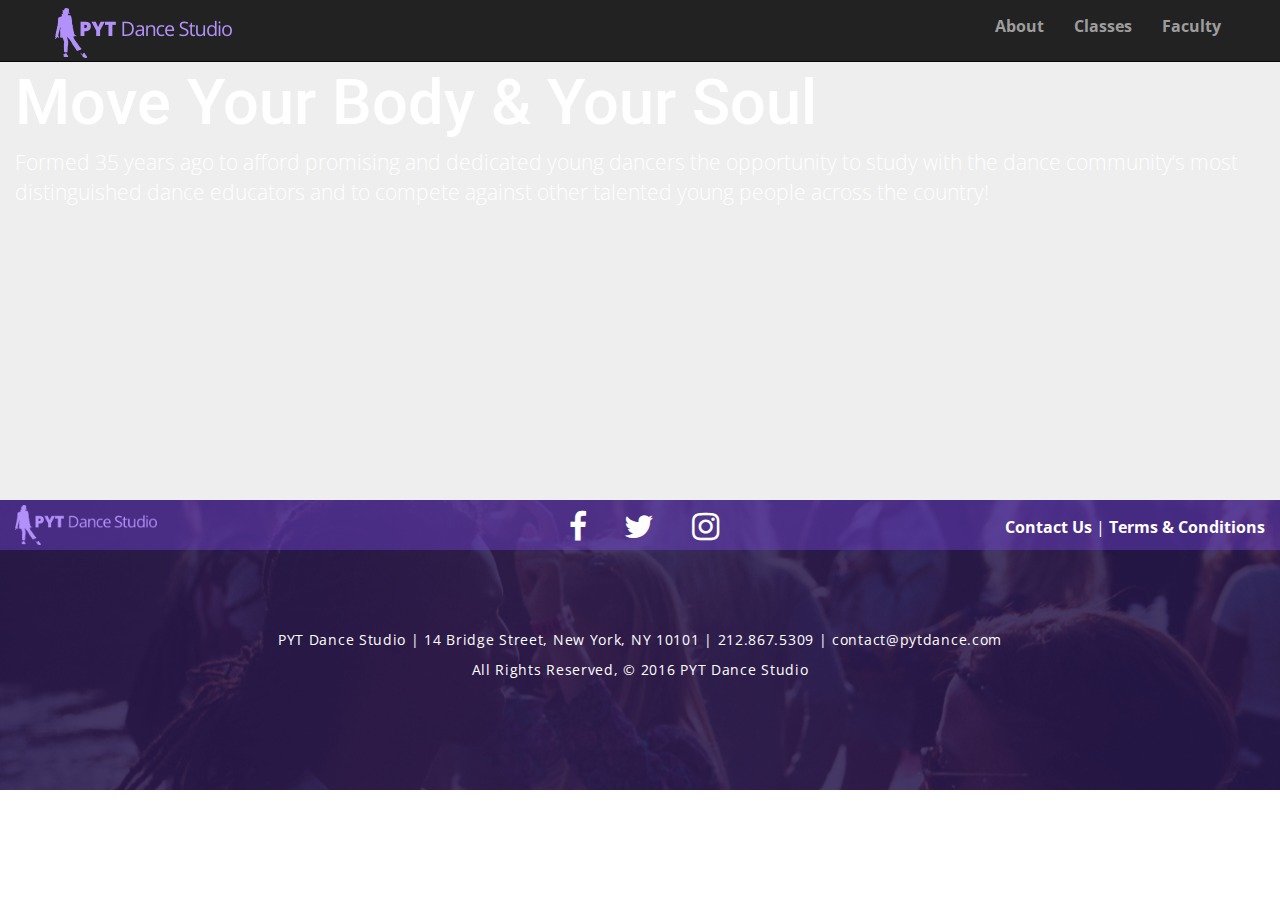
==== about.html @ 857a69b8 "home page almost completed, styles somewhat refactored into a base.css. footer and header near compl" ====
<!DOCTYPE html>
<html>
  <head>
    <meta charset="utf-8">
    <meta name="viewport" content="width=device-width, initial-scale=1">
    <title>PYT Dance Studio</title>
    <link rel="stylesheet" href="./resources/css/reset.css">
    <link rel="stylesheet" href="./resources/css/bootstrap.min.css">
    <link rel="stylesheet" href="./resources/css/font-awesome.min.css">
    <link href="https://fonts.googleapis.com/css?family=Open+Sans:400,700|Roboto:400,700" rel="stylesheet">
    <link rel="stylesheet" href="./resources/css/base.css">
    <link rel="stylesheet" href="./resources/css/about.css">
  </head>
  <body>
    <header>
        <nav class="navbar navbar-inverse navbar-fixed-top">
          <div class="container-fluid" role="presentation">
            <div class="navbar-header">
              <a href="./index.html" class="navbar-brand"><img id="pyt-logo" src="./resources/images/logo-color.png" alt="PYT Dance Logo"></a>
            </div>
            <ul class="nav navbar-nav navbar-right">
              <li><a href="./about.html">About</a></li>
              <li><a href="./classes.html">Classes</a></li>
              <li><a href="./faculty.html">Faculty</a></li>
            </ul>
          </div>
        </nav>
    </header>

    <div id="about-banner" class="jumbotron jumbotron-fluid" role="presentation">
      <div class="container-fluid" role="presentation">
        <h1>Move Your Body &amp; Your Soul</h1>
        <p>Formed 35 years ago to afford promising and dedicated young dancers the opportunity to study with the dance community’s most distinguished dance educators and to compete against other talented young people across the country!</p>
      </div>
    </div>

    <footer class="container-fluid">
      <div class="row">
        <nav class="footer-nav">
            <div class="navbar-header">
              <a href="#" class="navbar-brand"><img src="./resources/images/logo-color.png" alt="PYT Dance Logo"></a>
            </div>
            <ul id="social" class="social-media">
              <li><a href="#"><i class="fa-1x fa fa-facebook"></i></a></li>
              <li><a href="#"><i class="fa-1x fa fa-twitter"></i></a></li>
              <li><a href="#"><i class="fa-1x fa fa-instagram"></i></a></li>
            </ul>
            <ul class="navbar-right">
              <li><a href="#">Contact Us</a></li>
              <li><a href="#">Terms &amp; Conditions</a></li>
            </ul>
        </nav>
      </div>
      <div class="row footer-contact">
        <p>PYT Dance Studio | 14 Bridge Street, New York, NY 10101 | 212.867.5309 | contact@pytdance.com</p>
        <p>All Rights Reserved, &copy; 2016 PYT Dance Studio</p>
      </div>
    </footer>
    <script type="text/javascript" src="https://cdnjs.cloudflare.com/ajax/libs/jquery/3.1.1/jquery.min.js"></script>
    <script type="text/javascript" src="./resources/js/bootstrap.min.js"></script>
    <script type="text/javascript" src="./resources/js/base.js"></script>
  </body>
</html>
---- resources/css/base.css ----
body, html {
  font-size: 16px;
  font-family: 'Open Sans', sans-serif;
  color: #ffffff;
}

h1, h2, h3, h4, h5, h6 {
  font-family: 'Roboto', sans-serif;
}
a {
  color: white;
  font-size: 1rem;
  font-weight: bold;
}

/* HEADER NAV */

header .container-fluid {
    padding: 0 .625rem;
}

@media only screen and (min-width: 500px) {
  header .container-fluid {
    padding-right: 3.687rem;
    padding-left: 3.4375rem;
  }
}
.navbar-nav {
  margin-top: 12px;
}
.navbar-fixed-top {
  height: 2.5rem;
}

.navbar-brand img {
  max-height: 50px;
}
.navbar-brand {
  padding-top: 10px;
}

.navbar-header::after {
  clear: none;
}
header .nav>li {
  display: inline;
}
header .nav>li>a {
  display: inline;
}
header .navbar-nav {
  float: right;
}

header .navbar-right {
  margin-right: 0;
}

@media only screen and (min-width: 768px) {
  .navbar-fixed-top {
    height: 3.875rem;
  }
  .navbar-brand {
    padding-top: 8px;
  }
  .navbar-nav {
    margin-top: 15px;
  }
  header .nav>li:last-child {
    margin-right: -15px;
  }
}


@media only screen and (max-width: 550px) {
  .navbar-nav a {
    font-size: .75rem;
  }
}
.jumbotron {
  margin-bottom: 0;
}
.jumbotron-fluid {
  height: 31.25rem;
}

.blue-container {
  background: rgba(120,73,225,0.9);
}
.purple-container {
  background: rgba(173,74,226,0.9);
}

.alt-jumbotron {
  padding-bottom: 0;
  display: flex;
  align-items: flex-end;
}

.container-right {
  padding: 0;
}

@media only screen and (min-width: 970px) {
  .container-right {
    padding-right: 0;
  }
}




footer {
  background: url('../images/party-photo.png');
  background-size: cover;
  background-position: center;
  text-align: center;
}

.footer-nav {
  display: flex;
  justify-content: center;
  align-items: center;
  background: rgba(120,73,225,0.4);
  height: 2.5rem;
}

.social-media{
  padding-top: 15px;
  width: 5.4375rem;
  display: flex;
  justify-content: space-between;
}
.social-media li {
  display: inline-flex;
}

footer .navbar-right {
  display: none;
  margin-right: 15px;
}
footer .navbar-brand {
  display: none;
}

footer .navbar-right li:first-child:after {
  content: '\00a0|\00a0';
}
.footer-contact {
  height: 8.75rem;
  padding-top: 1.875rem;
  font-size: .625rem;
  letter-spacing: 0.5px;
}


/* FOOTER */
@media only screen and (min-width: 768px) {
  footer .navbar-brand {
    padding-top: 5px;
    display: inline;
  }
  footer .navbar-brand img {
    max-height: 40px;
  }
  .footer-nav {
    height: 3.125rem;
    justify-content: space-between;
  }
  .social-media {
    width: 9.375rem;
    display: flex;
    justify-content: space-between;
    margin-left: 111px;
  }
  .footer-contact {
    height: 15rem;
    font-size: .875rem;
    letter-spacing: 0.7px;
    padding-top: 5rem;
  }
  footer .navbar-right {
    display: inline-flex;
    padding-top: 15px;
  }
}
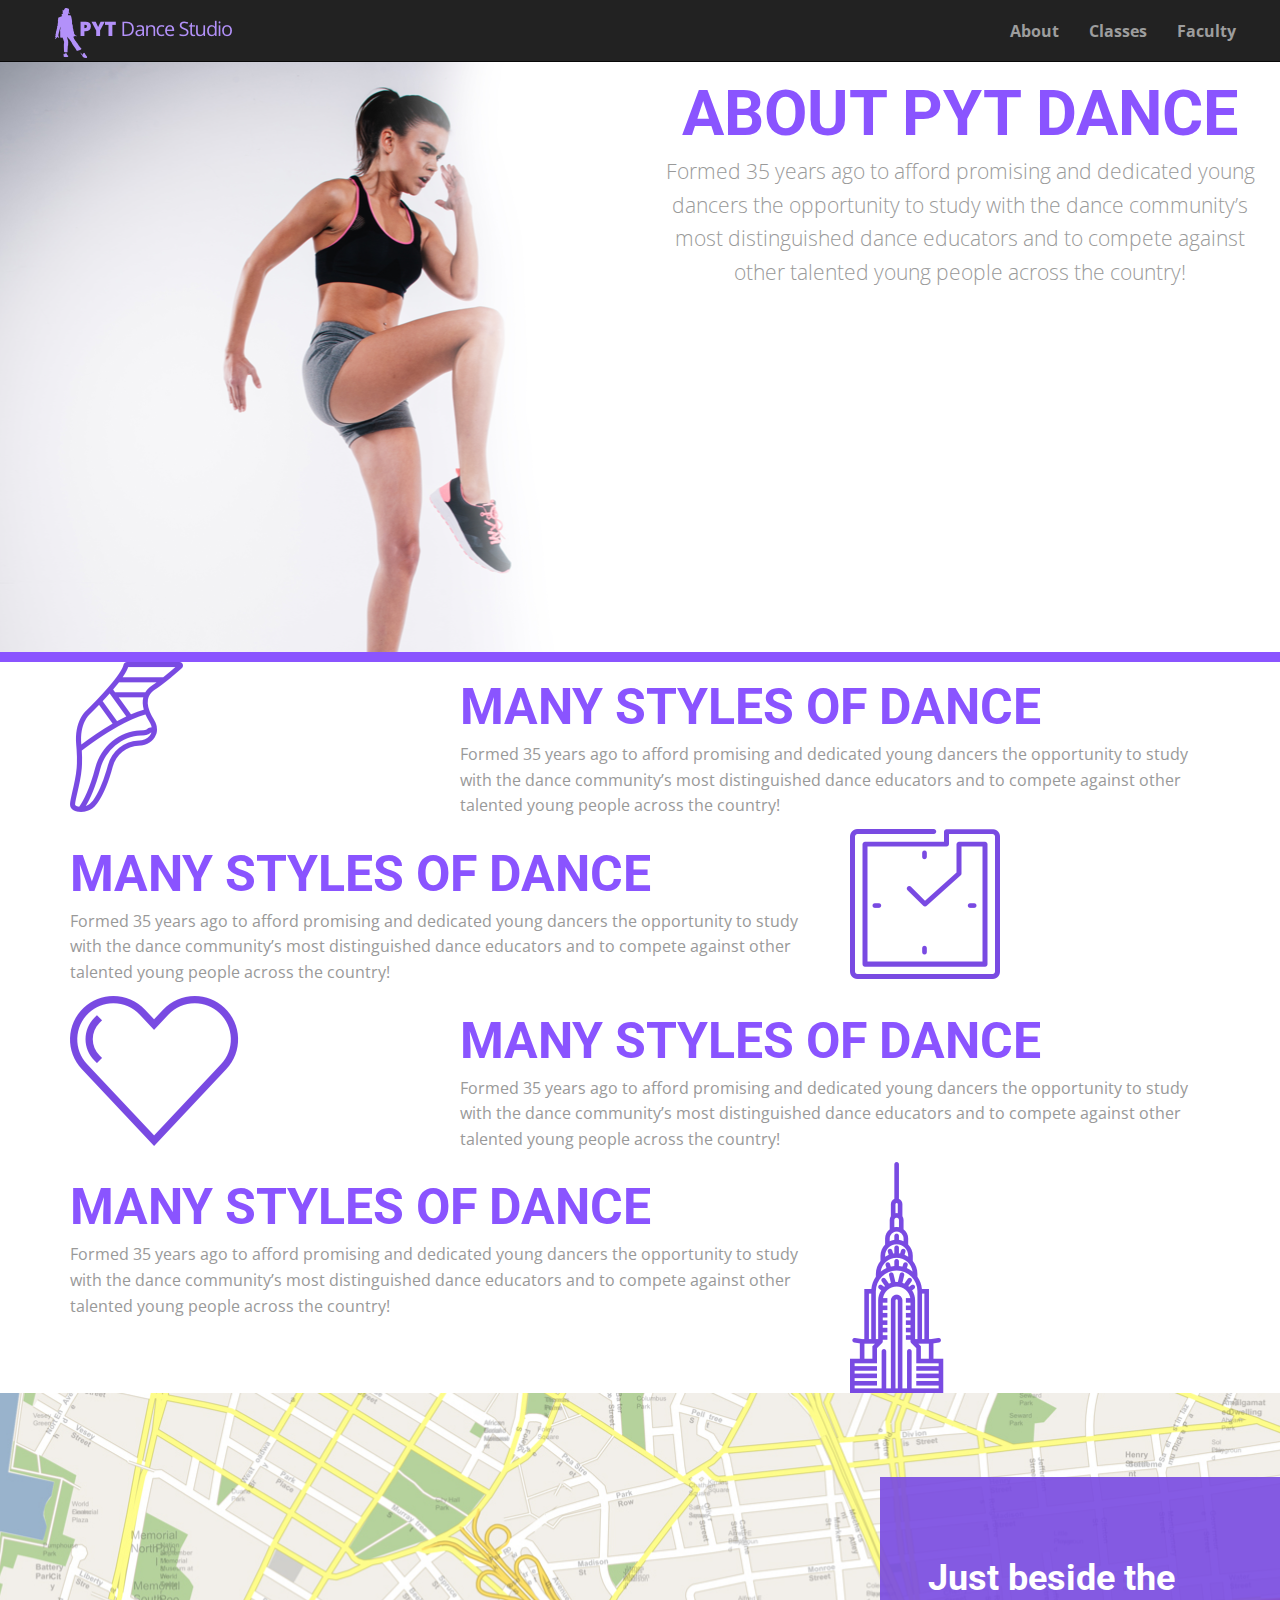
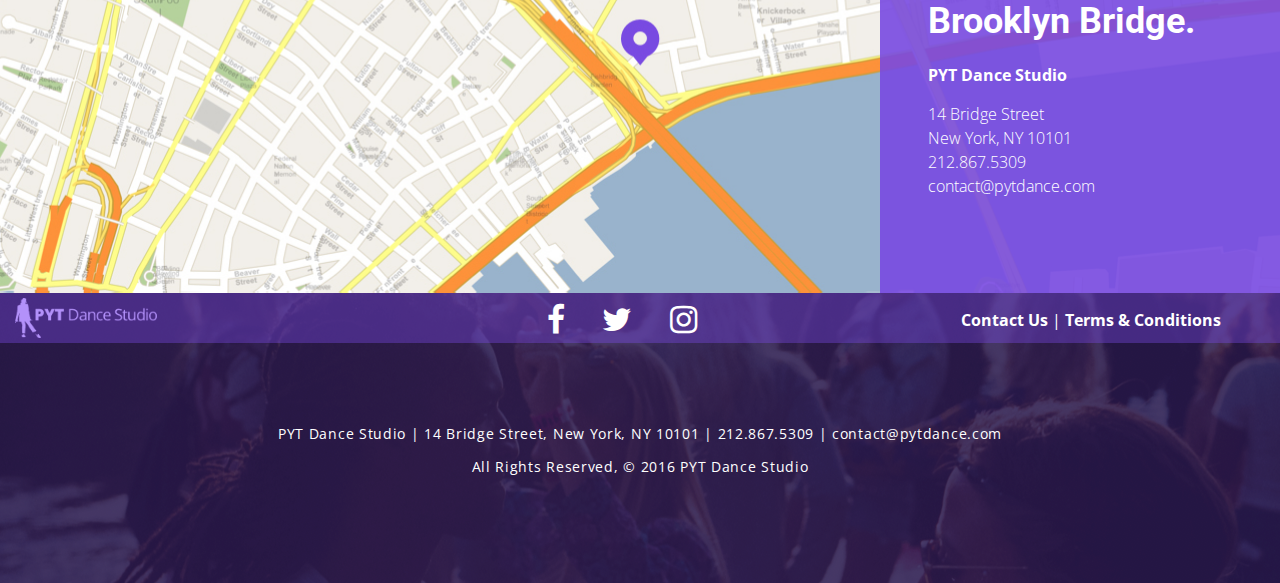
==== commit ab639a9a: "home and faculty page very close to completed, about and classes pages still need styled." ====
--- a/about.html
+++ b/about.html
@@ -16,7 +16,7 @@
         <nav class="navbar navbar-inverse navbar-fixed-top">
           <div class="container-fluid" role="presentation">
             <div class="navbar-header">
-              <a href="./index.html" class="navbar-brand"><img id="pyt-logo" src="./resources/images/logo-color.png" alt="PYT Dance Logo"></a>
+              <a href="./index.html" class="navbar-brand"><img id="pyt-logo" src="" alt="PYT Dance Logo"></a>
             </div>
             <ul class="nav navbar-nav navbar-right">
               <li><a href="./about.html">About</a></li>
@@ -29,11 +29,81 @@
 
     <div id="about-banner" class="jumbotron jumbotron-fluid" role="presentation">
       <div class="container-fluid" role="presentation">
-        <h1>Move Your Body &amp; Your Soul</h1>
-        <p>Formed 35 years ago to afford promising and dedicated young dancers the opportunity to study with the dance community’s most distinguished dance educators and to compete against other talented young people across the country!</p>
+        <div class="row">
+          <div id="about-banner-img" class="col-lg-6">
+            <img src="./resources/images/workout-photo.png" alt="">
+          </div>
+
+        <div class="col-xs-12 col-lg-6">
+          <div class="about-content">
+            <h1>About PYT Dance</h1>
+            <p>Formed 35 years ago to afford promising and dedicated young dancers the opportunity to study with the dance community’s most distinguished dance educators and to compete against other talented young people across the country!</p>
+          </div>
+        </div>
+        </div>
       </div>
     </div>
 
+  <div class="about-features">
+    <div class="container">
+      <div class="row">
+        <div class="col-xs-12 col-md-4">
+          <img src="./resources/images/icn-ballet.png" alt="">
+        </div>
+        <div class="col-xs-12 col-md-8 about-content">
+          <h1>Many Styles Of Dance</h1>
+          <p>Formed 35 years ago to afford promising and dedicated young dancers the opportunity to study with the dance community’s most distinguished dance educators and to compete against other talented young people across the country!</p>
+        </div>
+      </div>
+    </div>
+    <div class="container">
+      <div class="row">
+        <div class="col-xs-12 col-md-4 pull-right">
+          <img src="./resources/images/icn-clock.png" alt="">
+        </div>
+        <div class="col-xs-12 col-md-8 about-content">
+          <h1>Many Styles Of Dance</h1>
+          <p>Formed 35 years ago to afford promising and dedicated young dancers the opportunity to study with the dance community’s most distinguished dance educators and to compete against other talented young people across the country!</p>
+        </div>
+      </div>
+    </div>
+    <div class="container">
+      <div class="row">
+        <div class="col-xs-12 col-md-4">
+          <img src="./resources/images/icn-heart.png" alt="">
+        </div>
+        <div class="col-xs-12 col-md-8 about-content">
+          <h1>Many Styles Of Dance</h1>
+          <p>Formed 35 years ago to afford promising and dedicated young dancers the opportunity to study with the dance community’s most distinguished dance educators and to compete against other talented young people across the country!</p>
+        </div>
+      </div>
+    </div>
+    <div class="container">
+      <div class="row">
+        <div class="col-xs-12 col-md-4 pull-right">
+          <img src="./resources/images/icn-chrysler.png" alt="">
+        </div>
+        <div class="col-xs-12 col-md-8 about-content">
+          <h1>Many Styles Of Dance</h1>
+          <p>Formed 35 years ago to afford promising and dedicated young dancers the opportunity to study with the dance community’s most distinguished dance educators and to compete against other talented young people across the country!</p>
+        </div>
+      </div>
+    </div>
+  </div>
+
+    <div id="map" class="jumbotron jumbotron-fluid alt-jumbotron" role="presentation">
+      <div class="container-fluid container-right" role="presentation">
+        <div class=" col-xs-9 col-md-4 blueish-purple-container">
+          <h2>Just beside the Brooklyn Bridge.</h2>
+          <p><strong>PYT Dance Studio</strong></p>
+          <p>14 Bridge Street <br>
+            New York, NY 10101 <br>
+            212.867.5309 <br>
+            contact@pytdance.com
+          </p>
+        </div>
+      </div>
+    </div>
     <footer class="container-fluid">
       <div class="row">
         <nav class="footer-nav">
--- a/resources/css/base.css
+++ b/resources/css/base.css
@@ -2,6 +2,7 @@
   font-size: 16px;
   font-family: 'Open Sans', sans-serif;
   color: #ffffff;
+  width: 100%;
 }
 
 h1, h2, h3, h4, h5, h6 {
@@ -13,6 +14,32 @@
   font-weight: bold;
 }
 
+.navbar-nav>li>a:focus {
+  color: yellow;
+}
+
+h1 {
+  font-size: 1.875rem;
+  text-transform: uppercase;
+  font-weight: bold;
+}
+h2 {
+  font-size: 1.25rem;
+  line-height: 1.2;
+  font-weight: bold;
+}
+p {
+  font-size: 1rem;
+  line-height: 1.6;
+}
+
+@media only screen and (min-width: 768px) {
+  h1 {
+    font-size: 3.125rem;
+    line-height: 1;
+  }
+}
+
 /* HEADER NAV */
 
 header .container-fluid {
@@ -25,8 +52,11 @@
     padding-left: 3.4375rem;
   }
 }
+.navbar {
+  min-height: 0;
+}
 .navbar-nav {
-  margin-top: 12px;
+  margin-top: 8px;
 }
 .navbar-fixed-top {
   height: 2.5rem;
@@ -36,24 +66,26 @@
   max-height: 50px;
 }
 .navbar-brand {
-  padding-top: 10px;
+  padding-top: 5px;
 }
 
 .navbar-header::after {
   clear: none;
 }
+header .navbar-nav {
+  float: right;
+}
+header .navbar-right {
+  margin-right: 0;
+}
 header .nav>li {
   display: inline;
 }
 header .nav>li>a {
   display: inline;
 }
-header .navbar-nav {
-  float: right;
-}
-
-header .navbar-right {
-  margin-right: 0;
+header .nav>li:last-child>a {
+  padding-right: 0;
 }
 
 @media only screen and (min-width: 768px) {
@@ -64,49 +96,155 @@
     padding-top: 8px;
   }
   .navbar-nav {
-    margin-top: 15px;
+    margin-top: 20px;
   }
   header .nav>li:last-child {
     margin-right: -15px;
   }
 }
-
-
 @media only screen and (max-width: 550px) {
   .navbar-nav a {
     font-size: .75rem;
   }
 }
+
+/* JUMBOTRON */
 .jumbotron {
   margin-bottom: 0;
-}
-.jumbotron-fluid {
-  height: 31.25rem;
-}
-
-.blue-container {
+  padding-top: 2.5rem;
+}
+.alt-jumbotron {
+  padding-bottom: 0;
+}
+
+.blueish-purple-container, .purple-container {
+  padding-left: 1.25rem;
+  padding-right: 1.25rem;
+  padding-bottom: 1.875rem;
+}
+
+.blueish-purple-container p, .purple-container p {
+  font-size: 1rem;
+  line-height: 1.5;
+}
+
+.blueish-purple-container h2, .purple-container h2 {
+  font-size: 1.25rem;
+  line-height: 1.2;
+}
+.blueish-purple-container a, .purple-container a {
+  font-size: 1rem;
+}
+
+.blueish-purple-container {
   background: rgba(120,73,225,0.9);
 }
 .purple-container {
   background: rgba(173,74,226,0.9);
 }
 
-.alt-jumbotron {
-  padding-bottom: 0;
+@media only screen and (min-width: 768px) {
+  .blueish-purple-container, .purple-container {
+    padding-left: 1.875rem;
+    padding-right: 3.4375rem;
+    height: 12.1875rem;
+  }
+  .blueish-purple-container h2, .purple-container h2 {
+    font-size: 1.875rem;
+    line-height: 1.4;
+    margin-top: 1.875rem;
+    margin-bottom: 0.625rem;
+  }
+  .blueish-purple-container p, .purple-container p {
+    margin-top: 0;
+  }
+}
+
+@media only screen and (min-width: 992px) {
+  .alt-jumbotron {
+    padding-bottom: 0;
+    display: flex;
+    align-items: flex-end;
+    height: 31.25rem;
+  }
+  .alt-jumbotron .container-fluid {
+    margin-right: 0;
+    width: 25rem;
+  }
+  .blueish-purple-container, .purple-container {
+    height: 25rem;
+    width: 25rem;
+    padding-left: 3rem;
+    padding-top: 5rem;
+    padding-bottom: 5rem;
+  }
+  .blueish-purple-container h2, .purple-container h2 {
+    font-size: 2.25rem;
+    line-height: 1.2;
+    padding-bottom: 1.25rem;
+    margin: 0;
+  }
+}
+.jumbo-content {
+  width: 18.5rem;
+  margin-top: 7.125rem;
   display: flex;
-  align-items: flex-end;
-}
+  align-items: center;
+  justify-content: center;
+  flex-direction: column;
+  text-align: center;
+}
+.jumbo-content h1 {
+  margin-bottom: 1.625rem;
+}
+.jumbo-content p {
+  margin-top: 0;
+  margin-bottom: 3.875rem;
+}
+.jumbo-content a {
+  margin-bottom: 3.125rem;
+}
+
 
 .container-right {
   padding: 0;
 }
 
-@media only screen and (min-width: 970px) {
+.btn {
+  padding: 1.25rem 3.125rem;
+  font-size: 1.375rem;
+  font-weight: bold;
+}
+.btn-primary {
+  border-radius: 2px;
+  background: #f5a623;
+  border-color: #f5a623;
+}
+
+@media only screen and (min-width: 768px) {
   .container-right {
     padding-right: 0;
   }
-}
-
+  .jumbotron {
+    padding-top: 3.875rem;
+  }
+  .jumbo-content {
+    margin-top: 9.475rem;
+    width: 45rem;
+  }
+  .jumbo-content h1 {
+    margin-bottom: 2.6875rem;
+  }
+  .jumbo-content p {
+    font-size: 1.5rem;
+    line-height: 1.5;
+    margin-top: 0;
+    margin-bottom: 5rem;
+  }
+  .jumbo-content a {
+    margin-bottom: 3.125rem;
+  }
+}
 
 
 
@@ -137,7 +275,8 @@
 
 footer .navbar-right {
   display: none;
-  margin-right: 15px;
+  margin-right: 0;
+  padding-right: 3.687rem;
 }
 footer .navbar-brand {
   display: none;
@@ -149,6 +288,8 @@
 .footer-contact {
   height: 8.75rem;
   padding-top: 1.875rem;
+}
+.footer-contact p {
   font-size: .625rem;
   letter-spacing: 0.5px;
 }
@@ -175,9 +316,11 @@
   }
   .footer-contact {
     height: 15rem;
+    padding-top: 5rem;
+  }
+  .footer-contact p {
     font-size: .875rem;
     letter-spacing: 0.7px;
-    padding-top: 5rem;
   }
   footer .navbar-right {
     display: inline-flex;
--- a/resources/css/about.css
+++ b/resources/css/about.css
@@ -0,0 +1,52 @@
+
+#about-banner {
+  padding-bottom: 0;
+  border-bottom: 10px solid #8a54ff;
+  background: #ffffff;
+}
+#about-banner h1, #about-banner p {
+  text-align: center;
+}
+
+#about-banner-img {
+  padding: 0;
+}
+
+
+.about-content {
+  margin-bottom: 0;
+}
+.about-content h1 {
+  color: #8a54ff;
+}
+.about-content p {
+  color: #999999;
+}
+
+@media only screen and (min-width: 768px) {
+  .jumbo-content {
+    margin-right: 0;
+    width: 45rem;
+    margin-top: 9rem;
+    margin-bottom:9rem;
+  }
+}
+
+#map {
+  background: url('../images/map.jpg');
+  background-position: center;
+  background-size: cover;
+  padding-bottom: 0;
+  height: 31.25rem;
+  display: flex;
+  align-items: flex-end;
+}
+
+.blueish-purple-container {
+  width: 100%;
+  height: auto;
+}
+
+.container-right {
+  margin-right: 0;
+}
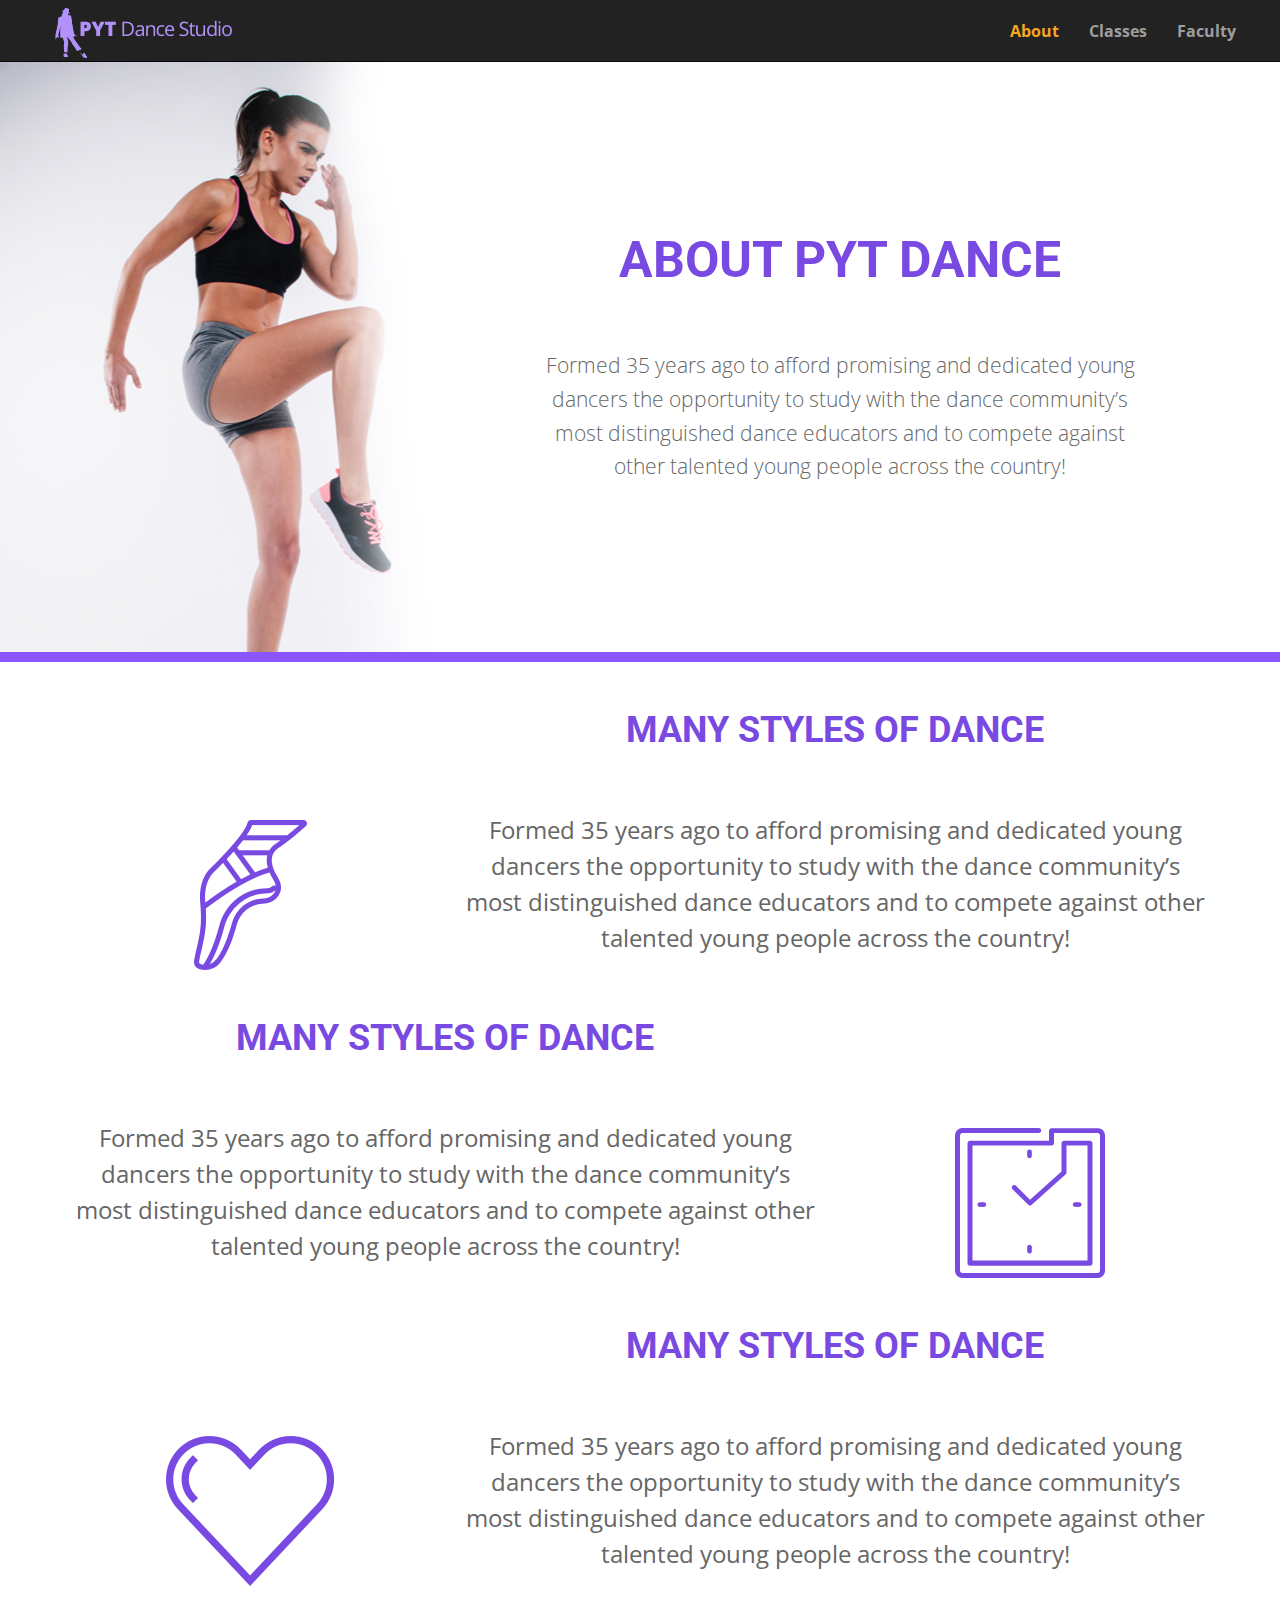
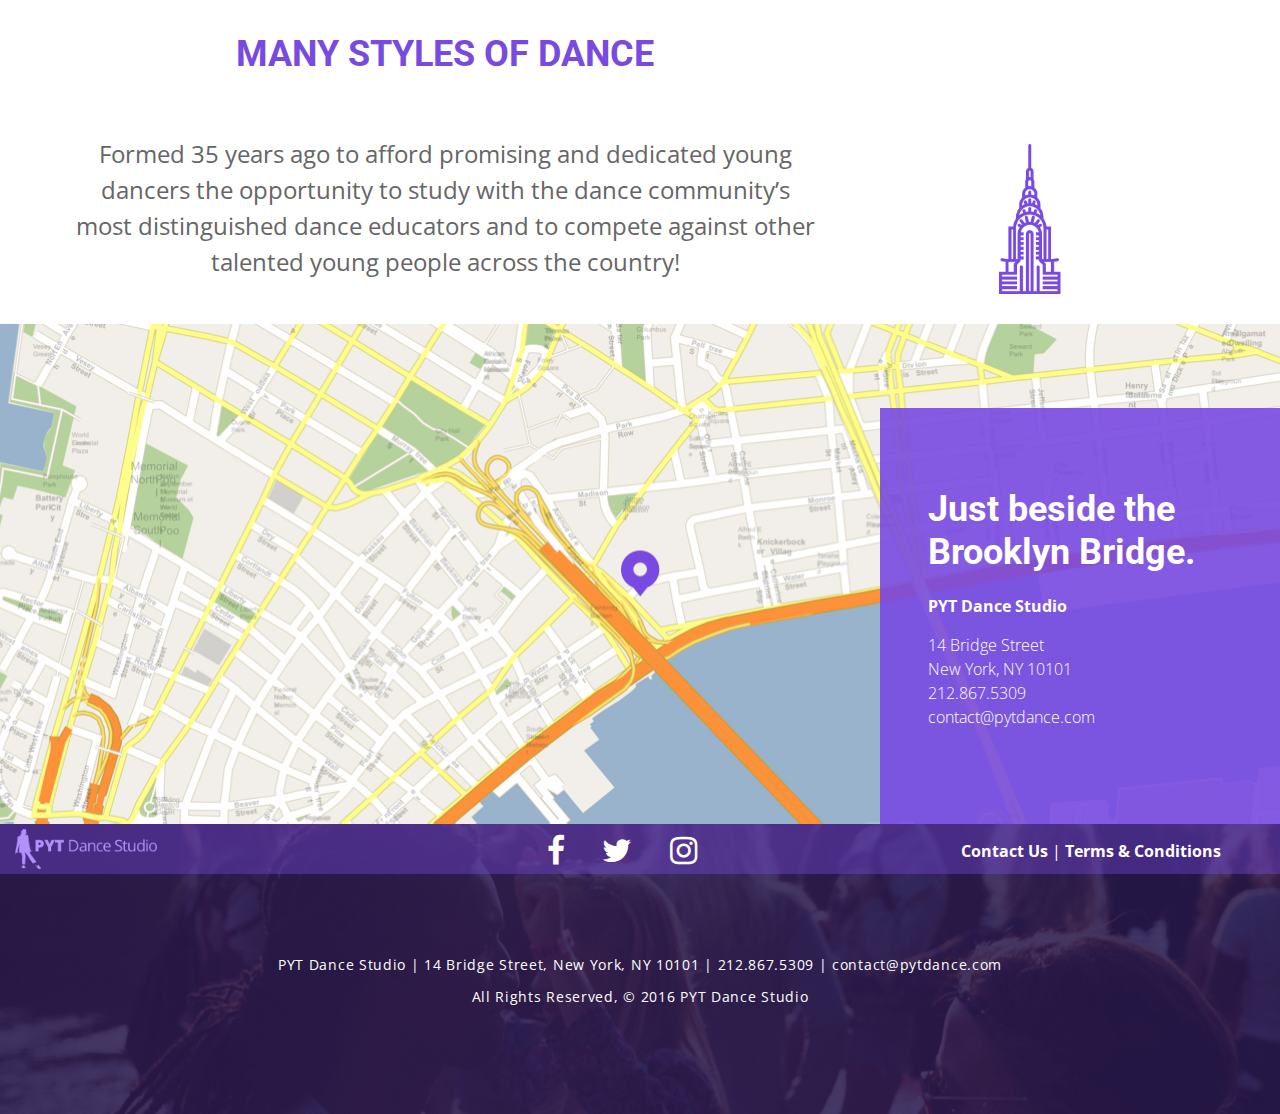
==== commit 52e5c13e: "pretty much done with all pages" ====
--- a/about.html
+++ b/about.html
@@ -19,7 +19,7 @@
               <a href="./index.html" class="navbar-brand"><img id="pyt-logo" src="" alt="PYT Dance Logo"></a>
             </div>
             <ul class="nav navbar-nav navbar-right">
-              <li><a href="./about.html">About</a></li>
+              <li><a class="active" href="./about.html">About</a></li>
               <li><a href="./classes.html">Classes</a></li>
               <li><a href="./faculty.html">Faculty</a></li>
             </ul>
@@ -29,7 +29,7 @@
 
     <div id="about-banner" class="jumbotron jumbotron-fluid" role="presentation">
       <div class="container-fluid" role="presentation">
-        <div class="row">
+        <div class="row center">
           <div id="about-banner-img" class="col-lg-6">
             <img src="./resources/images/workout-photo.png" alt="">
           </div>
@@ -45,8 +45,8 @@
     </div>
 
   <div class="about-features">
-    <div class="container">
-      <div class="row">
+    <div class="container feature">
+      <div class="row horizontal-center">
         <div class="col-xs-12 col-md-4">
           <img src="./resources/images/icn-ballet.png" alt="">
         </div>
@@ -56,8 +56,8 @@
         </div>
       </div>
     </div>
-    <div class="container">
-      <div class="row">
+    <div class="container feature">
+      <div class="row horizontal-center">
         <div class="col-xs-12 col-md-4 pull-right">
           <img src="./resources/images/icn-clock.png" alt="">
         </div>
@@ -67,8 +67,8 @@
         </div>
       </div>
     </div>
-    <div class="container">
-      <div class="row">
+    <div class="container feature">
+      <div class="row horizontal-center">
         <div class="col-xs-12 col-md-4">
           <img src="./resources/images/icn-heart.png" alt="">
         </div>
@@ -78,8 +78,8 @@
         </div>
       </div>
     </div>
-    <div class="container">
-      <div class="row">
+    <div class="container feature">
+      <div class="row horizontal-center">
         <div class="col-xs-12 col-md-4 pull-right">
           <img src="./resources/images/icn-chrysler.png" alt="">
         </div>
--- a/resources/css/base.css
+++ b/resources/css/base.css
@@ -84,6 +84,9 @@
 header .nav>li>a {
   display: inline;
 }
+.navbar-inverse .navbar-nav>li>a.active, footer a:focus, footer a:hover {
+  color: #f5a623;
+}
 header .nav>li:last-child>a {
   padding-right: 0;
 }
@@ -115,6 +118,9 @@
 }
 .alt-jumbotron {
   padding-bottom: 0;
+  height: 31.25rem;
+  display: flex;
+  align-items: flex-end;
 }
 
 .blueish-purple-container, .purple-container {
@@ -165,7 +171,6 @@
     padding-bottom: 0;
     display: flex;
     align-items: flex-end;
-    height: 31.25rem;
   }
   .alt-jumbotron .container-fluid {
     margin-right: 0;
--- a/resources/css/about.css
+++ b/resources/css/about.css
@@ -10,17 +10,32 @@
 
 #about-banner-img {
   padding: 0;
+  overflow: hidden;
+  margin: 0 0 0 -120px;
 }
 
+#about-banner-img img {
+ height: 28.688rem;
+}
 
 .about-content {
   margin-bottom: 0;
 }
 .about-content h1 {
-  color: #8a54ff;
+  color: #794ae2;
+  font-size: 3.125rem;
+  font-weight: bold;
 }
 .about-content p {
-  color: #999999;
+  color: #666666;
+}
+
+.about-features {
+  text-align: center;
+}
+
+.feature {
+  margin: 4rem auto;
 }
 
 @media only screen and (min-width: 768px) {
@@ -30,8 +45,49 @@
     margin-top: 9rem;
     margin-bottom:9rem;
   }
+  #about-banner-img {
+    overflow: visible;
+  }
+  .about-features img {
+    height: 6.25rem;
+    width: auto;
+  }
+  .about-features h1 {
+    font-size: 1.75rem;
+  }
+  .about-features p {
+    font-size: 1rem;
+    line-height: 1.6;
+  }
+  .feature {
+    margin: 1.875rem auto;
+  }
 }
 
+@media only screen and (min-width: 992px) {
+  .about-features img {
+    height: 9.375rem;
+    margin-top: 8rem;
+  }
+  .about-features h1 {
+    font-size: 2.25rem;
+  }
+  .about-features p {
+    font-size: 1.5rem;
+    line-height: 1.5;
+    color: #666666;
+  }
+  .center {
+    display: flex;
+    align-items: center;
+  }
+  .about-content h1 {
+    margin-bottom: 4rem;
+  }
+  #about-banner-img img {
+   height: auto;
+  }
+}
 #map {
   background: url('../images/map.jpg');
   background-position: center;
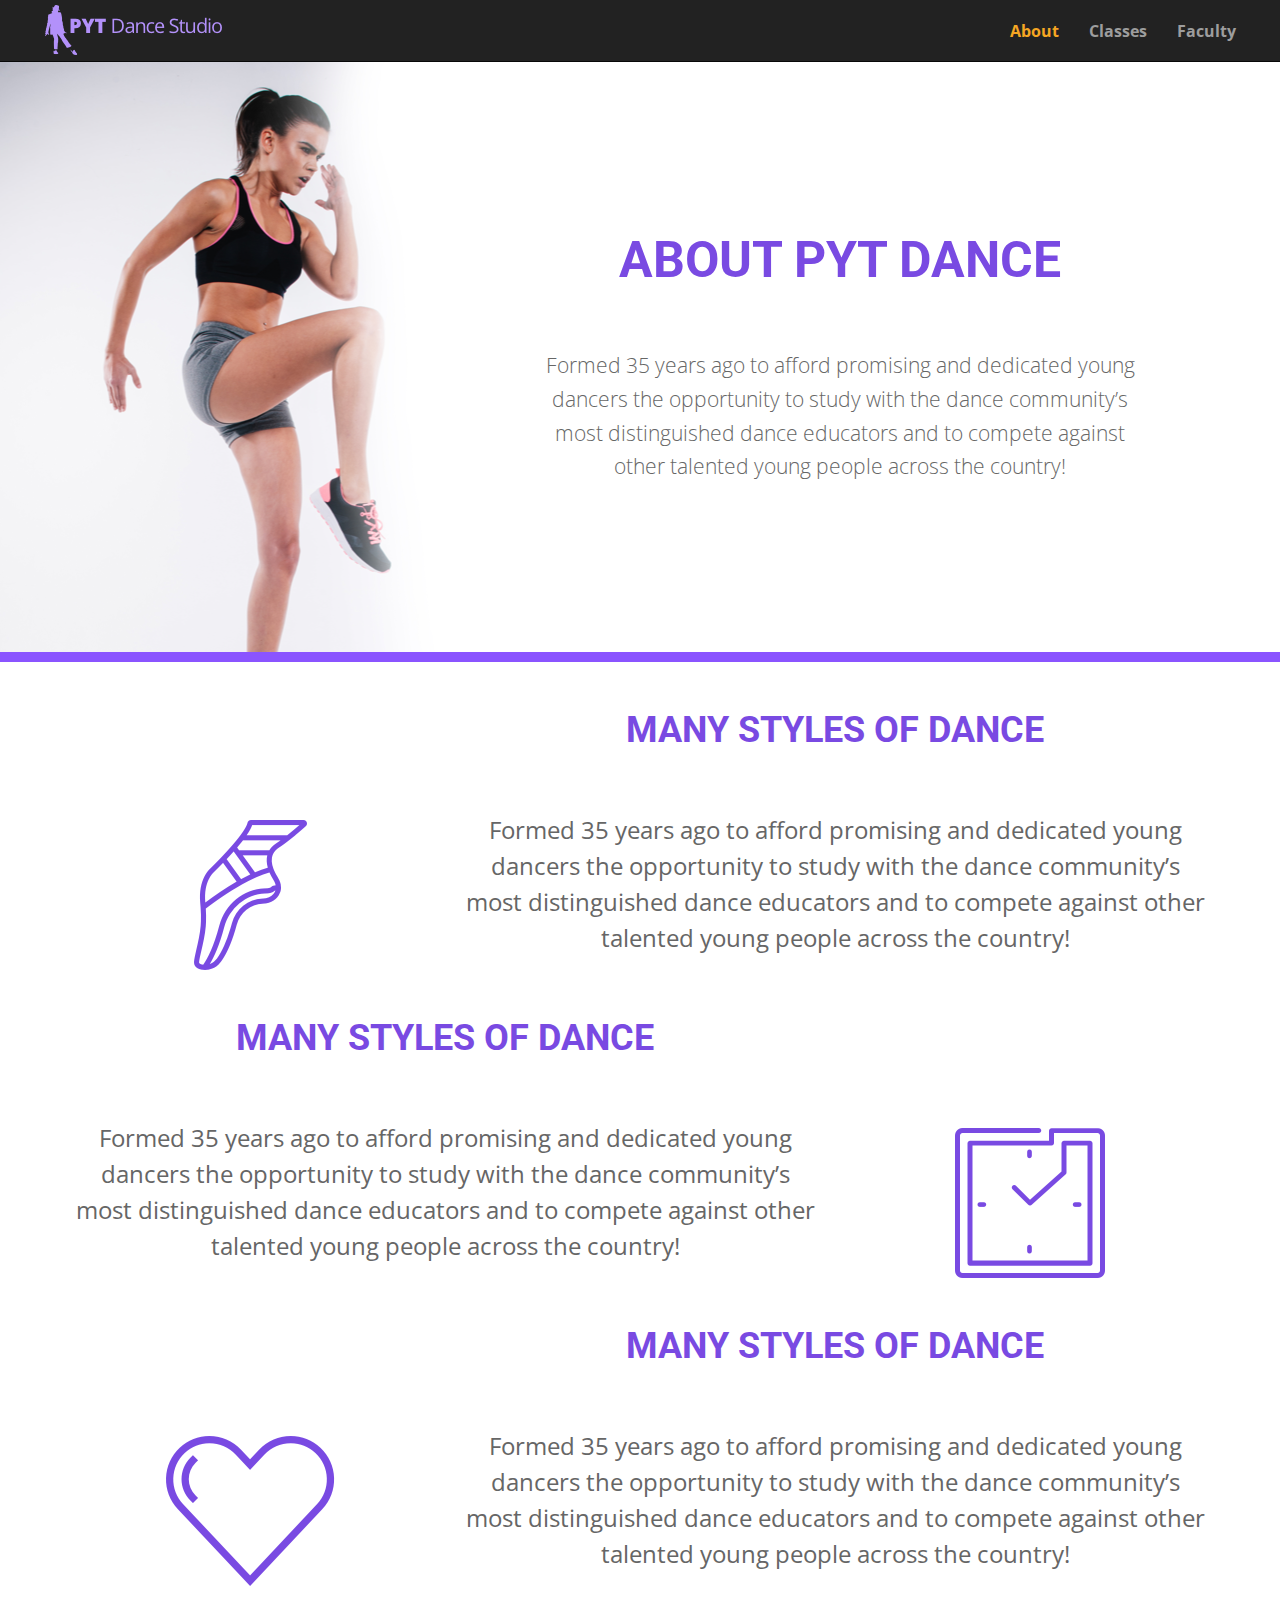
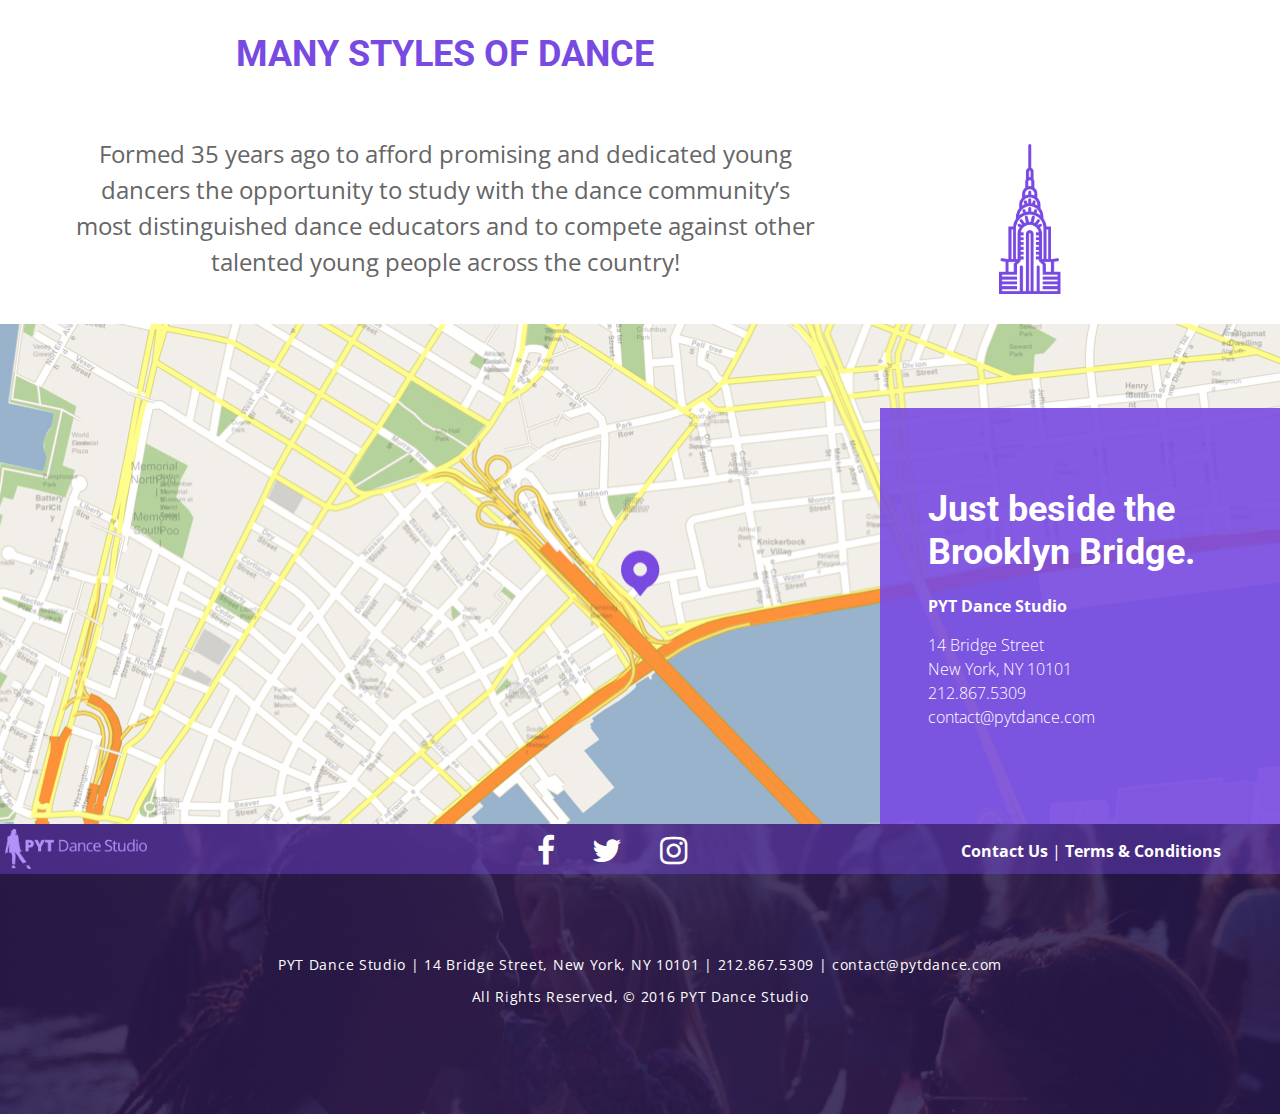
==== commit 86ae50ca: "added favicon, added media query to handle mobile logo" ====
--- a/about.html
+++ b/about.html
@@ -8,6 +8,7 @@
     <link rel="stylesheet" href="./resources/css/bootstrap.min.css">
     <link rel="stylesheet" href="./resources/css/font-awesome.min.css">
     <link href="https://fonts.googleapis.com/css?family=Open+Sans:400,700|Roboto:400,700" rel="stylesheet">
+    <link rel="icon" href="./resources/images/favicon-16x16.png" type="image/x-icon">
     <link rel="stylesheet" href="./resources/css/base.css">
     <link rel="stylesheet" href="./resources/css/about.css">
   </head>
@@ -16,7 +17,8 @@
         <nav class="navbar navbar-inverse navbar-fixed-top">
           <div class="container-fluid" role="presentation">
             <div class="navbar-header">
-              <a href="./index.html" class="navbar-brand"><img id="pyt-logo" src="" alt="PYT Dance Logo"></a>
+              <a href="./index.html" class="navbar-brand"><img id="pyt-logo-desktop" src="./resources/images/logo-color.png" alt="PYT Dance Logo"></a>
+              <a href="./index.html" class="navbar-brand"><img id="pyt-logo-mobile" src="./resources/images/logo-mobile.png" alt="PYT Dance Logo"></a>
             </div>
             <ul class="nav navbar-nav navbar-right">
               <li><a class="active" href="./about.html">About</a></li>
@@ -128,6 +130,6 @@
     </footer>
     <script type="text/javascript" src="https://cdnjs.cloudflare.com/ajax/libs/jquery/3.1.1/jquery.min.js"></script>
     <script type="text/javascript" src="./resources/js/bootstrap.min.js"></script>
-    <script type="text/javascript" src="./resources/js/base.js"></script>
+    <script type="text/javascript" src="./resources/js/social.js"></script>
   </body>
 </html>
--- a/resources/css/base.css
+++ b/resources/css/base.css
@@ -66,7 +66,7 @@
   max-height: 50px;
 }
 .navbar-brand {
-  padding-top: 5px;
+  padding: 5px;
 }
 
 .navbar-header::after {
@@ -90,13 +90,25 @@
 header .nav>li:last-child>a {
   padding-right: 0;
 }
+#pyt-logo-mobile {
+  display: inline;
+}
+#pyt-logo-desktop {
+  display: none;
+}
 
 @media only screen and (min-width: 768px) {
   .navbar-fixed-top {
     height: 3.875rem;
   }
-  .navbar-brand {
-    padding-top: 8px;
+  navbar-brand {
+    padding: 15px 15px;
+  }
+  #pyt-logo-desktop {
+    display: inline;
+  }
+  #pyt-logo-mobile {
+    display: none;
   }
   .navbar-nav {
     margin-top: 20px;
@@ -108,6 +120,15 @@
 @media only screen and (max-width: 550px) {
   .navbar-nav a {
     font-size: .75rem;
+  }
+  .nav>li>a {
+    padding: 5px;
+  }
+}
+
+@media only screen and (max-width: 400px) {
+  .nav>li>a {
+    padding: 5px;
   }
 }
 
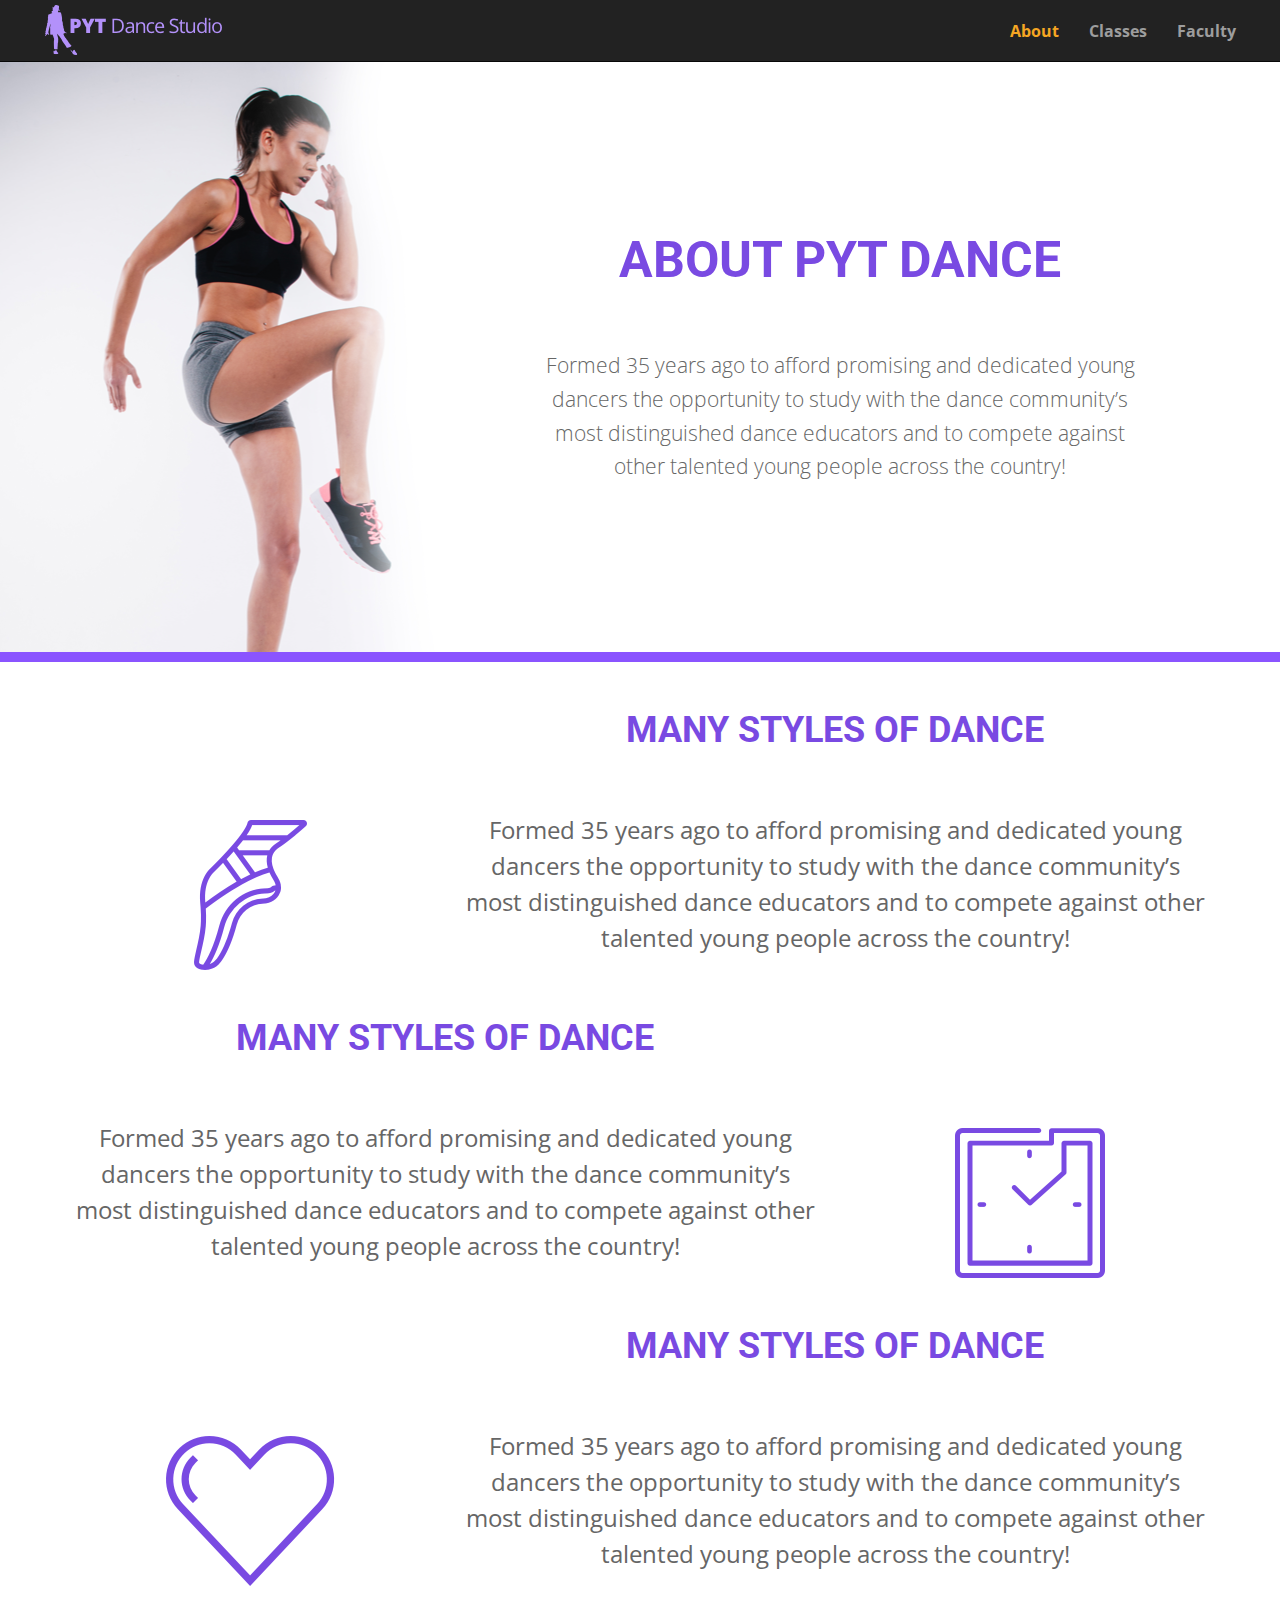
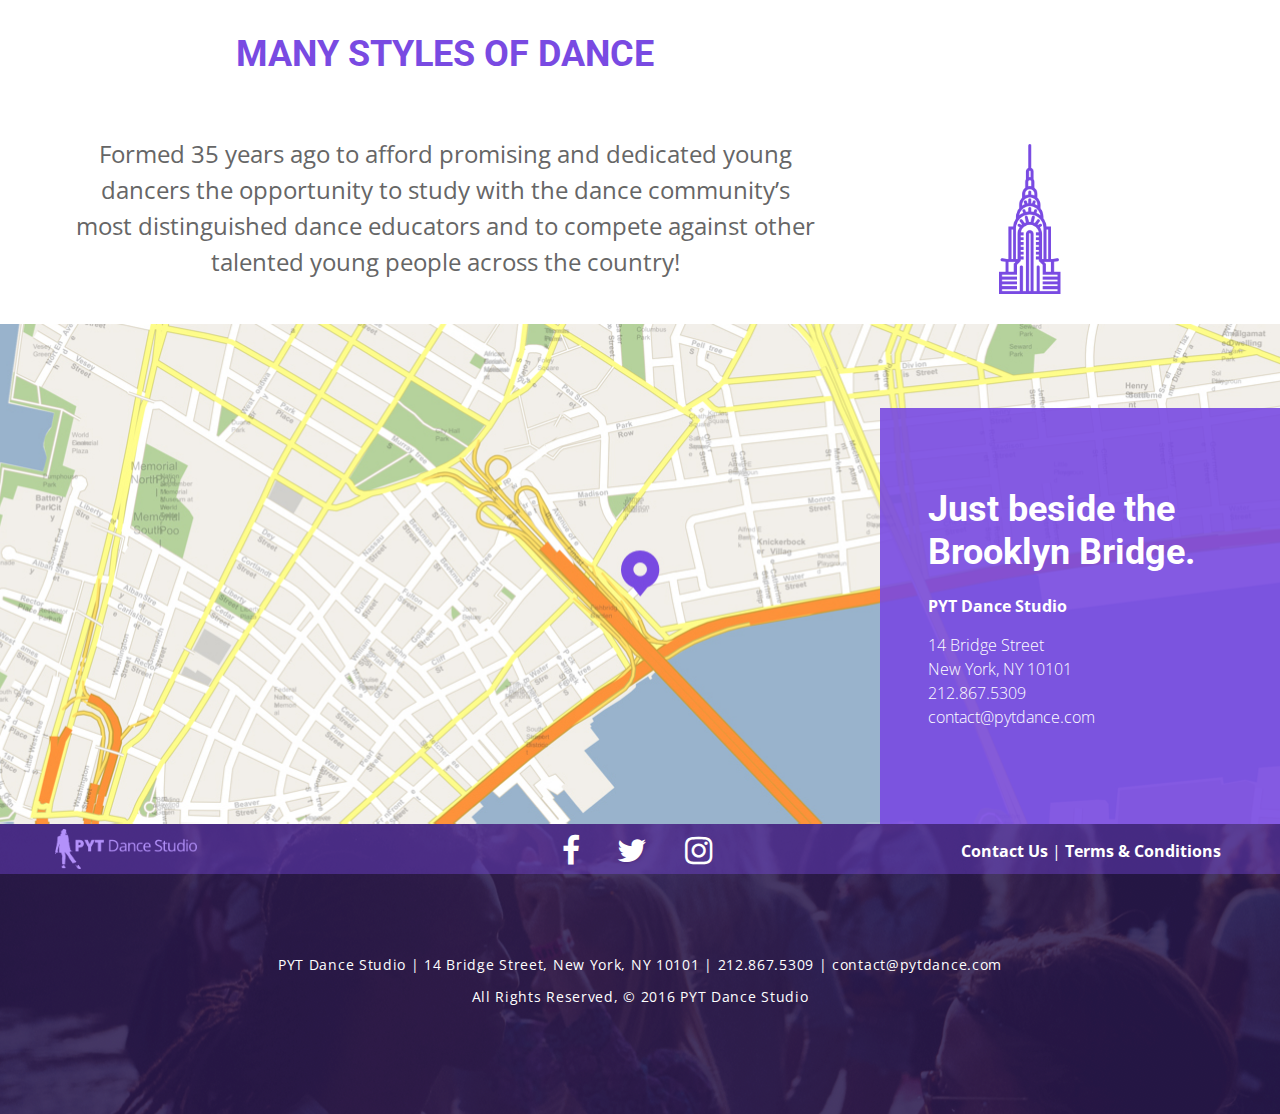
==== commit 48e0d282: "added aria roles" ====
--- a/about.html
+++ b/about.html
@@ -13,117 +13,118 @@
     <link rel="stylesheet" href="./resources/css/about.css">
   </head>
   <body>
-    <header>
-        <nav class="navbar navbar-inverse navbar-fixed-top">
+    <header role="banner">
+        <nav role="navigation" class="navbar navbar-inverse navbar-fixed-top">
           <div class="container-fluid" role="presentation">
             <div class="navbar-header">
               <a href="./index.html" class="navbar-brand"><img id="pyt-logo-desktop" src="./resources/images/logo-color.png" alt="PYT Dance Logo"></a>
               <a href="./index.html" class="navbar-brand"><img id="pyt-logo-mobile" src="./resources/images/logo-mobile.png" alt="PYT Dance Logo"></a>
             </div>
-            <ul class="nav navbar-nav navbar-right">
-              <li><a class="active" href="./about.html">About</a></li>
-              <li><a href="./classes.html">Classes</a></li>
-              <li><a href="./faculty.html">Faculty</a></li>
+            <ul role="menu" class="nav navbar-nav navbar-right">
+              <li role="menuitem"><a class="active" href="./about.html">About</a></li>
+              <li role="menuitem"><a href="./classes.html">Classes</a></li>
+              <li role="menuitem"><a href="./faculty.html">Faculty</a></li>
             </ul>
           </div>
         </nav>
     </header>
+    <main>
+      <div id="about-banner" class="jumbotron jumbotron-fluid" role="presentation">
+        <div class="container-fluid" role="presentation">
+          <div class="row center" role="presentation">
+            <div id="about-banner-img" class="col-lg-6" role="presentation">
+              <img src="./resources/images/workout-photo.png" alt="woman working out, running in place">
+            </div>
 
-    <div id="about-banner" class="jumbotron jumbotron-fluid" role="presentation">
-      <div class="container-fluid" role="presentation">
-        <div class="row center">
-          <div id="about-banner-img" class="col-lg-6">
-            <img src="./resources/images/workout-photo.png" alt="">
+          <div class="col-xs-12 col-lg-6" role="presentation">
+            <div class="about-content">
+              <h1>About PYT Dance</h1>
+              <p>Formed 35 years ago to afford promising and dedicated young dancers the opportunity to study with the dance community’s most distinguished dance educators and to compete against other talented young people across the country!</p>
+            </div>
           </div>
+          </div>
+        </div>
+      </div>
 
-        <div class="col-xs-12 col-lg-6">
-          <div class="about-content">
-            <h1>About PYT Dance</h1>
+    <div aria-label="list of our dance studio's features" class="about-features">
+      <div class="container feature" role="presentation">
+        <div class="row horizontal-center" role="presentation">
+          <div class="col-xs-12 col-md-4" role="presentation">
+            <img src="./resources/images/icn-ballet.png" alt="ballet slipper icon">
+          </div>
+          <div class="col-xs-12 col-md-8 about-content" role="presentation">
+            <h1>Many Styles Of Dance</h1>
             <p>Formed 35 years ago to afford promising and dedicated young dancers the opportunity to study with the dance community’s most distinguished dance educators and to compete against other talented young people across the country!</p>
           </div>
         </div>
+      </div>
+      <div class="container feature" role="presentation">
+        <div class="row horizontal-center" role="presentation">
+          <div class="col-xs-12 col-md-4 pull-right" role="presentation">
+            <img src="./resources/images/icn-clock.png" alt="clock icon">
+          </div>
+          <div class="col-xs-12 col-md-8 about-content" role="presentation">
+            <h1>Many Styles Of Dance</h1>
+            <p>Formed 35 years ago to afford promising and dedicated young dancers the opportunity to study with the dance community’s most distinguished dance educators and to compete against other talented young people across the country!</p>
+          </div>
+        </div>
+      </div>
+      <div class="container feature" role="presentation">
+        <div class="row horizontal-center" role="presentation">
+          <div class="col-xs-12 col-md-4" role="presentation">
+            <img src="./resources/images/icn-heart.png" alt="heart icon">
+          </div>
+          <div class="col-xs-12 col-md-8 about-content" role="presentation">
+            <h1>Many Styles Of Dance</h1>
+            <p>Formed 35 years ago to afford promising and dedicated young dancers the opportunity to study with the dance community’s most distinguished dance educators and to compete against other talented young people across the country!</p>
+          </div>
+        </div>
+      </div>
+      <div class="container feature" role="presentation">
+        <div class="row horizontal-center" role="presentation">
+          <div class="col-xs-12 col-md-4 pull-right" role="presentation">
+            <img src="./resources/images/icn-chrysler.png" alt="chrysler building icon">
+          </div>
+          <div class="col-xs-12 col-md-8 about-content" role="presentation">
+            <h1>Many Styles Of Dance</h1>
+            <p>Formed 35 years ago to afford promising and dedicated young dancers the opportunity to study with the dance community’s most distinguished dance educators and to compete against other talented young people across the country!</p>
+          </div>
         </div>
       </div>
     </div>
 
-  <div class="about-features">
-    <div class="container feature">
-      <div class="row horizontal-center">
-        <div class="col-xs-12 col-md-4">
-          <img src="./resources/images/icn-ballet.png" alt="">
-        </div>
-        <div class="col-xs-12 col-md-8 about-content">
-          <h1>Many Styles Of Dance</h1>
-          <p>Formed 35 years ago to afford promising and dedicated young dancers the opportunity to study with the dance community’s most distinguished dance educators and to compete against other talented young people across the country!</p>
+      <div id="map" class="jumbotron jumbotron-fluid alt-jumbotron" role="presentation">
+        <div class="container-fluid container-right" role="presentation">
+          <div class=" col-xs-9 col-md-4 blueish-purple-container" role="presentation">
+            <h2>Just beside the Brooklyn Bridge.</h2>
+            <p><strong>PYT Dance Studio</strong></p>
+            <p>14 Bridge Street <br>
+              New York, NY 10101 <br>
+              212.867.5309 <br>
+              contact@pytdance.com
+            </p>
+          </div>
         </div>
       </div>
-    </div>
-    <div class="container feature">
-      <div class="row horizontal-center">
-        <div class="col-xs-12 col-md-4 pull-right">
-          <img src="./resources/images/icn-clock.png" alt="">
-        </div>
-        <div class="col-xs-12 col-md-8 about-content">
-          <h1>Many Styles Of Dance</h1>
-          <p>Formed 35 years ago to afford promising and dedicated young dancers the opportunity to study with the dance community’s most distinguished dance educators and to compete against other talented young people across the country!</p>
-        </div>
-      </div>
-    </div>
-    <div class="container feature">
-      <div class="row horizontal-center">
-        <div class="col-xs-12 col-md-4">
-          <img src="./resources/images/icn-heart.png" alt="">
-        </div>
-        <div class="col-xs-12 col-md-8 about-content">
-          <h1>Many Styles Of Dance</h1>
-          <p>Formed 35 years ago to afford promising and dedicated young dancers the opportunity to study with the dance community’s most distinguished dance educators and to compete against other talented young people across the country!</p>
-        </div>
-      </div>
-    </div>
-    <div class="container feature">
-      <div class="row horizontal-center">
-        <div class="col-xs-12 col-md-4 pull-right">
-          <img src="./resources/images/icn-chrysler.png" alt="">
-        </div>
-        <div class="col-xs-12 col-md-8 about-content">
-          <h1>Many Styles Of Dance</h1>
-          <p>Formed 35 years ago to afford promising and dedicated young dancers the opportunity to study with the dance community’s most distinguished dance educators and to compete against other talented young people across the country!</p>
-        </div>
-      </div>
-    </div>
-  </div>
-
-    <div id="map" class="jumbotron jumbotron-fluid alt-jumbotron" role="presentation">
-      <div class="container-fluid container-right" role="presentation">
-        <div class=" col-xs-9 col-md-4 blueish-purple-container">
-          <h2>Just beside the Brooklyn Bridge.</h2>
-          <p><strong>PYT Dance Studio</strong></p>
-          <p>14 Bridge Street <br>
-            New York, NY 10101 <br>
-            212.867.5309 <br>
-            contact@pytdance.com
-          </p>
-        </div>
-      </div>
-    </div>
+    </main>
     <footer class="container-fluid">
       <div class="row">
-        <nav class="footer-nav">
+        <nav role="navigation" class="footer-nav">
             <div class="navbar-header">
               <a href="#" class="navbar-brand"><img src="./resources/images/logo-color.png" alt="PYT Dance Logo"></a>
             </div>
-            <ul id="social" class="social-media">
-              <li><a href="#"><i class="fa-1x fa fa-facebook"></i></a></li>
-              <li><a href="#"><i class="fa-1x fa fa-twitter"></i></a></li>
-              <li><a href="#"><i class="fa-1x fa fa-instagram"></i></a></li>
+            <ul role="menu" id="social" class="social-media">
+              <li role="menuitem"><a href="#"><i class="fa-1x fa fa-facebook"></i></a></li>
+              <li role="menuitem"><a href="#"><i class="fa-1x fa fa-twitter"></i></a></li>
+              <li role="menuitem"><a href="#"><i class="fa-1x fa fa-instagram"></i></a></li>
             </ul>
-            <ul class="navbar-right">
-              <li><a href="#">Contact Us</a></li>
-              <li><a href="#">Terms &amp; Conditions</a></li>
+            <ul role="menu" class="navbar-right">
+              <li role="menuitem"><a href="#">Contact Us</a></li>
+              <li role="menuitem"><a href="#">Terms &amp; Conditions</a></li>
             </ul>
         </nav>
       </div>
-      <div class="row footer-contact">
+      <div role="contentinfo" class="row footer-contact">
         <p>PYT Dance Studio | 14 Bridge Street, New York, NY 10101 | 212.867.5309 | contact@pytdance.com</p>
         <p>All Rights Reserved, &copy; 2016 PYT Dance Studio</p>
       </div>
--- a/resources/css/base.css
+++ b/resources/css/base.css
@@ -306,6 +306,7 @@
 }
 footer .navbar-brand {
   display: none;
+  padding-left: 3.4375rem;
 }
 
 footer .navbar-right li:first-child:after {
